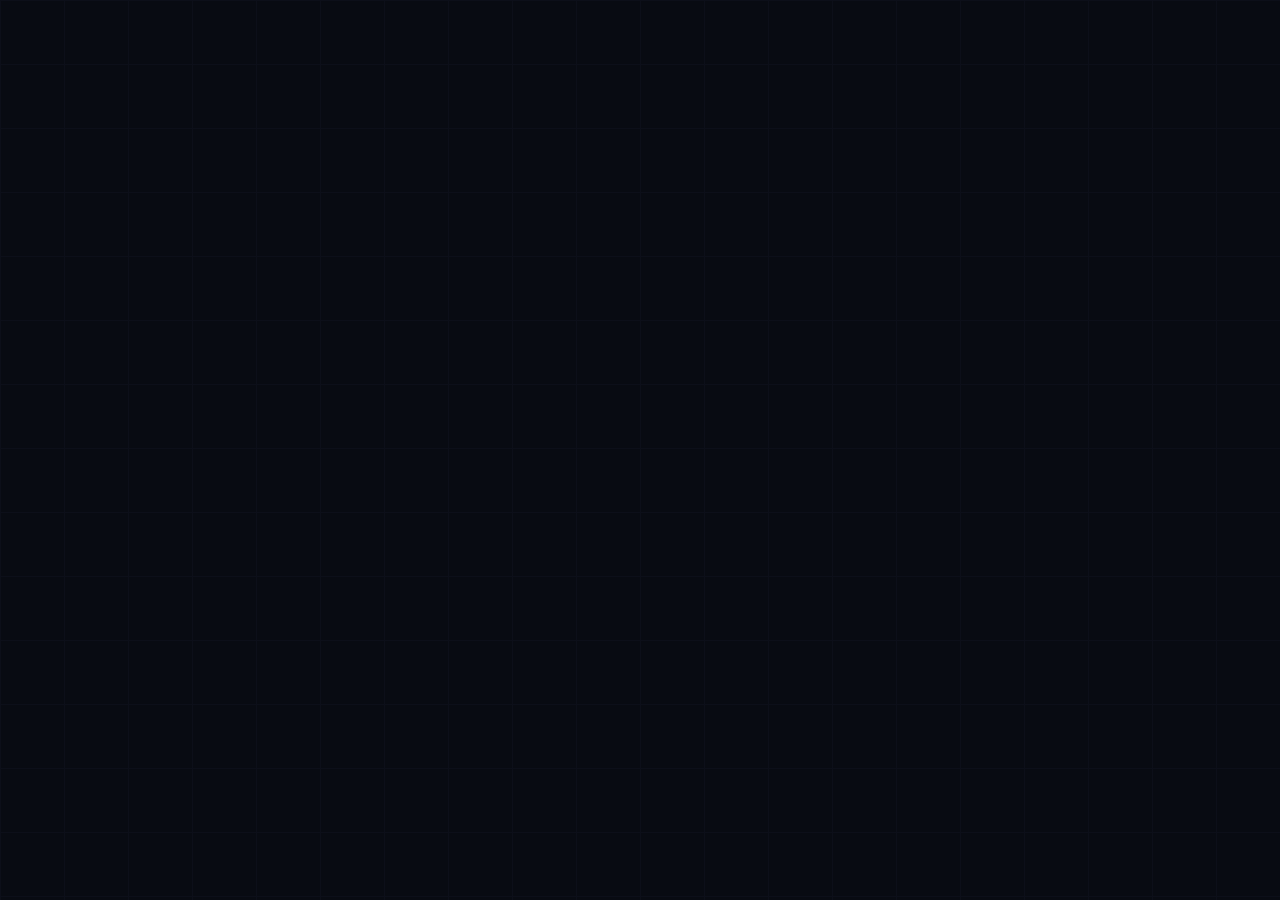
==== mobile/www/index.html @ f835f9bb "Fix mobile UI fitting and safe areas" ====
<!DOCTYPE html>
<html lang="en">

<head>
    <meta charset="UTF-8">
    <meta name="viewport" content="width=device-width, initial-scale=1.0, viewport-fit=cover">
    <title>Gojo Sentinel — AI-Powered Fraud Detection</title>
    <meta name="description"
        content="Gojo Sentinel real-time fraud detection for Nigerian transactions — NIP, POS, USSD, and Web channels.">
    
    <!-- PWA & Mobile Optimization -->
    <meta name="viewport" content="width=device-width, initial-scale=1.0, maximum-scale=1.0, user-scalable=no">
    <meta name="theme-color" content="#10b981">
    <meta name="apple-mobile-web-app-capable" content="yes">
    <meta name="apple-mobile-web-app-status-bar-style" content="black-translucent">
    <link rel="manifest" href="manifest.json">
    
    <link rel="icon" type="image/png" href="logo_final.png">
    <link rel="stylesheet" href="fonts.css">
    <link rel="stylesheet" href="styles.css?v=1.1">
    <script src="chart.js"></script>
    
    <script>
        if ('serviceWorker' in navigator) {
            window.addEventListener('load', () => {
                navigator.serviceWorker.register('./sw.js').catch(err => console.log('SW registration failed:', err));
            });
        }
    </script>
</head>

<body>
    <!-- Animated Background -->
    <div class="bg-grid"></div>

    <div class="app-layout hidden" id="appLayout">
        <!-- Sidebar Navigation -->
        <aside class="sidebar">
            <div class="sidebar-header">
                <div class="logo">
                    <img src="logo_final.png" alt="Gojo Sentinel" class="logo-img">
                </div>
            </div>

            <div class="sidebar-nav">
                <a href="#" class="nav-item active" id="nav-dashboard" data-page="dashboard">
                    <svg width="20" height="20" viewBox="0 0 24 24" fill="currentColor">
                        <path d="M3 13h8V3H3v10zm0 8h8v-6H3v6zm10 0h8V11h-8v10zm0-18v6h8V3h-8z" />
                    </svg>
                    Dashboard
                </a>
                <a href="#" class="nav-item" id="nav-transactions" data-page="transactions">
                    <svg width="20" height="20" viewBox="0 0 24 24" fill="currentColor">
                        <path
                            d="M14 2H6c-1.1 0-1.99.9-1.99 2L4 20c0 1.1.89 2 1.99 2H18c1.1 0 2-.9 2-2V8l-6-6zm2 16H8v-2h8v2zm0-4H8v-2h8v2zm-3-5V3.5L18.5 9H13z" />
                    </svg>
                    Transactions
                </a>
                <a href="#" class="nav-item" id="nav-rules" data-page="rules">
                    <svg width="20" height="20" viewBox="0 0 24 24" fill="currentColor">
                        <path
                            d="M12 1L3 5v6c0 5.55 3.84 10.74 9 12 5.16-1.26 9-6.45 9-12V5l-9-4zm-2 16l-4-4 1.41-1.41L10 14.17l6.59-6.59L18 9l-8 8z" />
                    </svg>
                    Rules
                </a>
                <a href="#" class="nav-item hidden" id="nav-users" data-page="users">
                    <svg width="20" height="20" viewBox="0 0 24 24" fill="currentColor">
                        <path
                            d="M12 12c2.21 0 4-1.79 4-4s-1.79-4-4-4-4 1.79-4 4 1.79 4 4 4zm0 2c-2.67 0-8 1.34-8 4v2h16v-2c0-2.66-5.33-4-8-4z" />
                    </svg>
                    Users
                </a>
            </div>

            <div class="sidebar-footer">
                <div
                    style="display: flex; align-items: center; justify-content: space-between; margin-bottom: 1rem; padding: 0 0.5rem;">
                    <div class="status-dot" id="apiStatus" title="API Status" style="margin-bottom: 0;">
                        <span class="dot"></span>
                        <span class="status-label">Connecting...</span>
                    </div>
                    <label class="theme-switch" title="Toggle API Control"
                        style="transform: scale(0.85); transform-origin: right;">
                        <input type="checkbox" id="apiToggleCheckbox" checked>
                        <span class="slider round"></span>
                    </label>
                </div>


                <div class="auth-section">
                    <div id="loginWrapper">
                        <button id="openLoginBtn" class="btn btn-primary w-full">Admin Login</button>
                    </div>
                    <div id="profileCard" class="user-card hidden">
                        <div class="user-info">
                            <span id="profileName" class="user-name">Admin</span>
                            <span id="profileRole" class="user-role">Role: admin</span>
                        </div>
                        <button type="button" class="btn btn-secondary btn-sm w-full" id="logoutBtn">Logout</button>
                    </div>
                </div>
            </div>
        </aside>

        <!-- Main Content Area -->
        <main class="content">
            <header class="page-header">
                <div class="header-text" style="display: flex; align-items: center; gap: 1rem;">
                    <button id="sidebarToggle" class="btn-icon" title="Toggle Sidebar"
                        style="background: none; border: none; color: var(--text-primary); cursor: pointer;">
                        <svg width="24" height="24" viewBox="0 0 24 24" fill="currentColor">
                            <path d="M4 6h16v2H4zm0 5h16v2H4zm0 5h16v2H4z" />
                        </svg>
                    </button>
                    <div>
                        <h1>Sentinel Dashboard</h1>
                        <p>AI-powered fraud detection and access control for Nigerian payments.</p>
                    </div>
                </div>
                <div class="header-right" style="display: flex; align-items: center; gap: 1.5rem;">

                    <div class="theme-toggle-wrap" style="display: flex; align-items: center;">
                        <label class="theme-switch" title="Toggle Light/Dark Mode">
                            <input type="checkbox" id="themeToggleCheckbox">
                            <span class="slider round">
                                <span class="theme-icon-inside">
                                    <svg class="sun-icon" width="12" height="12" viewBox="0 0 24 24" fill="none"
                                        stroke="currentColor" stroke-width="2.5" stroke-linecap="round"
                                        stroke-linejoin="round">
                                        <circle cx="12" cy="12" r="5" />
                                        <line x1="12" y1="1" x2="12" y2="3" />
                                        <line x1="12" y1="21" x2="12" y2="23" />
                                        <line x1="4.22" y1="4.22" x2="5.64" y2="5.64" />
                                        <line x1="18.36" y1="18.36" x2="19.78" y2="19.78" />
                                        <line x1="1" y1="12" x2="3" y2="12" />
                                        <line x1="21" y1="12" x2="23" y2="12" />
                                        <line x1="4.22" y1="19.78" x2="5.64" y2="18.36" />
                                        <line x1="18.36" y1="5.64" x2="19.78" y2="4.22" />
                                    </svg>
                                    <svg class="moon-icon" width="12" height="12" viewBox="0 0 24 24"
                                        fill="currentColor">
                                        <path d="M21 12.79A9 9 0 1 1 11.21 3 7 7 0 0 0 21 12.79z" />
                                    </svg>
                                </span>
                            </span>
                        </label>
                    </div>
                    <div class="header-stats">
                        <div class="stat-pill">
                            <span class="stat-number" id="sessionsScored">0</span>
                            <span class="stat-desc">Scored Today</span>
                        </div>
                        <div class="stat-pill warning">
                            <span class="stat-number" id="fraudCaught">0</span>
                            <span class="stat-desc">Fraud Caught</span>
                        </div>
                    </div>
                </div>
            </header>

            <!-- Dashboard Page -->
            <section id="page-dashboard" class="page-section">
                <div class="dashboard-grid">
                    <!-- ── Input Form ── -->
                    <div class="glass-panel input-section">
                        <h2 class="panel-title">
                            <svg width="20" height="20" viewBox="0 0 24 24" fill="currentColor">
                                <path
                                    d="M1.946 9.315c-.522-.174-.527-.455.01-.634l19.087-6.362c.529-.176.832.12.684.638l-5.454 19.086c-.15.529-.455.547-.679.045L12 14l6-8-8 6-8.054-2.685z" />
                            </svg>
                            Simulate Transaction
                        </h2>

                        <form id="transactionForm" autocomplete="off">
                            <div class="form-row">
                                <div class="form-group">
                                    <label for="transaction_id">Transaction ID</label>
                                    <input type="text" id="transaction_id" placeholder="TXN00000001" required>
                                </div>
                                <div class="form-group">
                                    <label for="timestamp">Timestamp</label>
                                    <input type="datetime-local" id="timestamp" required>
                                </div>
                            </div>

                            <div class="form-row">
                                <div class="form-group">
                                    <label for="user_id">User ID</label>
                                    <input type="text" id="user_id" value="U00001" required>
                                </div>
                                <div class="form-group">
                                    <label for="bvn_match">BVN Name Match</label>
                                    <select id="bvn_match" required>
                                        <option value="1">Verified Match</option>
                                        <option value="0">Unverified Mismatch</option>
                                    </select>
                                </div>
                            </div>

                            <div class="form-row">
                                <div class="form-group full-width">
                                    <label for="amount_ngn">Amount (₦ NGN)</label>
                                    <div class="input-with-prefix">
                                        <span class="prefix">₦</span>
                                        <input type="number" step="0.01" id="amount_ngn" value="25000.00" min="100"
                                            required>
                                    </div>
                                </div>
                            </div>

                            <div class="form-row">
                                <div class="form-group">
                                    <label for="sender_bank">Sender Bank</label>
                                    <select id="sender_bank" required>
                                        <option value="GTBank">GTBank</option>
                                        <option value="Zenith Bank">Zenith Bank</option>
                                        <option value="Access Bank">Access Bank</option>
                                        <option value="UBA">UBA</option>
                                        <option value="First Bank">First Bank</option>
                                        <option value="Opay">Opay</option>
                                        <option value="Moniepoint">Moniepoint</option>
                                        <option value="Kuda">Kuda</option>
                                        <option value="Fidelity Bank">Fidelity Bank</option>
                                        <option value="Sterling Bank">Sterling Bank</option>
                                    </select>
                                </div>
                                <div class="form-group">
                                    <label for="receiver_bank">Receiver Bank</label>
                                    <select id="receiver_bank" required>
                                        <option value="GTBank">GTBank</option>
                                        <option value="Zenith Bank">Zenith Bank</option>
                                        <option value="Access Bank">Access Bank</option>
                                        <option value="UBA">UBA</option>
                                        <option value="First Bank">First Bank</option>
                                        <option value="Opay" selected>Opay</option>
                                        <option value="Moniepoint">Moniepoint</option>
                                        <option value="Kuda">Kuda</option>
                                        <option value="Fidelity Bank">Fidelity Bank</option>
                                        <option value="Sterling Bank">Sterling Bank</option>
                                    </select>
                                </div>
                            </div>

                            <div class="form-row">
                                <div class="form-group full-width">
                                    <label>Payment Channel</label>
                                    <div class="channel-selector" id="channelSelector">
                                        <button type="button" class="channel-btn active" data-channel="NIP">
                                            <svg width="20" height="20" viewBox="0 0 24 24" fill="none"
                                                stroke="currentColor" stroke-width="2" stroke-linecap="round"
                                                stroke-linejoin="round">
                                                <rect x="2" y="5" width="20" height="14" rx="2" />
                                                <line x1="2" y1="10" x2="22" y2="10" />
                                            </svg>
                                            NIP
                                        </button>
                                        <button type="button" class="channel-btn" data-channel="POS">
                                            <svg width="20" height="20" viewBox="0 0 24 24" fill="none"
                                                stroke="currentColor" stroke-width="2" stroke-linecap="round"
                                                stroke-linejoin="round">
                                                <rect x="5" y="2" width="14" height="20" rx="2" />
                                                <line x1="12" y1="18" x2="12.01" y2="18" />
                                                <rect x="9" y="6" width="6" height="6" />
                                            </svg>
                                            POS
                                        </button>
                                        <button type="button" class="channel-btn" data-channel="USSD">
                                            <svg width="20" height="20" viewBox="0 0 24 24" fill="none"
                                                stroke="currentColor" stroke-width="2" stroke-linecap="round"
                                                stroke-linejoin="round">
                                                <path
                                                    d="M22 16.92v3a2 2 0 0 1-2.18 2 19.79 19.79 0 0 1-8.63-3.07 19.5 19.5 0 0 1-6-6 19.79 19.79 0 0 1-3.07-8.67A2 2 0 0 1 4.11 2h3a2 2 0 0 1 2 1.72 12.84 12.84 0 0 0 .7 2.81 2 2 0 0 1-.45 2.11L8.09 9.91a16 16 0 0 0 6 6l1.27-1.27a2 2 0 0 1 2.11-.45 12.84 12.84 0 0 0 2.81.7A2 2 0 0 1 22 16.92z" />
                                            </svg>
                                            USSD
                                        </button>
                                        <button type="button" class="channel-btn" data-channel="Web">
                                            <svg width="20" height="20" viewBox="0 0 24 24" fill="none"
                                                stroke="currentColor" stroke-width="2" stroke-linecap="round"
                                                stroke-linejoin="round">
                                                <circle cx="12" cy="12" r="10" />
                                                <line x1="2" y1="12" x2="22" y2="12" />
                                                <path
                                                    d="M12 2a15.3 15.3 0 0 1 4 10 15.3 15.3 0 0 1-4 10 15.3 15.3 0 0 1-4-10 15.3 15.3 0 0 1 4-10z" />
                                            </svg>
                                            Web
                                        </button>
                                    </div>
                                    <input type="hidden" id="channel" value="NIP">
                                </div>
                            </div>

                            <div class="form-row">
                                <div class="form-group">
                                    <label for="sender_nuban">Sender NUBAN</label>
                                    <input type="text" id="sender_nuban" maxlength="10" placeholder="10-digit NUBAN"
                                        required>
                                </div>
                                <div class="form-group">
                                    <label for="receiver_nuban">Receiver NUBAN</label>
                                    <input type="text" id="receiver_nuban" maxlength="10" placeholder="10-digit NUBAN"
                                        required>
                                </div>
                            </div>

                            <div class="simulation-controls">
                                <button type="button" id="fillLegitBtn" class="btn btn-secondary btn-sm">Normal
                                    Pattern</button>
                                <button type="button" id="fillFraudBtn"
                                    class="btn btn-ghost btn-sm text-danger">High-Risk Pattern</button>
                            </div>

                            <button type="submit" class="btn btn-primary w-full mt-3" id="scoreBtn">
                                <svg width="18" height="18" viewBox="0 0 24 24" fill="none" stroke="currentColor"
                                    stroke-width="2" stroke-linecap="round" stroke-linejoin="round">
                                    <path d="M12 22s8-4 8-10V5l-8-3-8 3v7c0 6 8 10 8 10z" />
                                </svg>
                                Score Transaction
                            </button>
                        </form>
                    </div>

                    <!-- ── Result Panel ── -->
                    <div class="glass-panel result-section">
                        <h2 class="panel-title">
                            <svg width="20" height="20" viewBox="0 0 24 24" fill="currentColor">
                                <path
                                    d="M13 21V11h8v10h-8zM3 13V3h8v10H3zm6-2V5H5v6h4zM3 21v-6h8v6H3zm2-2h4v-2H5v2zm10 0h4v-6h-4v6zM13 3h8v6h-8V3zm2 2v2h4V5h-4z" />
                            </svg>
                            Analysis Result
                        </h2>

                        <!-- Empty State -->
                        <div id="initialState" class="state-container">
                            <div class="empty-illustration">
                                <svg width="72" height="72" viewBox="0 0 24 24" fill="none" stroke="currentColor"
                                    stroke-width="1.2">
                                    <circle cx="11" cy="11" r="8" />
                                    <path d="m21 21-4.35-4.35" />
                                </svg>
                                <p>Submit a transaction to<br>view its fraud risk score.</p>
                            </div>
                        </div>

                        <!-- Loading State -->
                        <div id="loadingState" class="state-container hidden">
                            <div class="loading-anim">
                                <div class="spinner-ring"></div>
                            </div>
                            <p class="loading-text">Analyzing transaction...</p>
                        </div>

                        <!-- Result State -->
                        <div id="resultState" class="state-container hidden">
                            <!-- Premium Circular Risk Score -->
                            <div class="pro-gauge-wrap">
                                <svg class="pro-gauge-svg" viewBox="0 0 120 120">
                                    <circle class="pro-gauge-bg" cx="60" cy="60" r="54" />
                                    <circle id="proGaugePath" class="pro-gauge-fill" cx="60" cy="60" r="54" />
                                </svg>
                                <div class="pro-gauge-content">
                                    <span id="scoreValue" class="pro-gauge-score">0%</span>
                                    <span class="pro-gauge-label">RISK</span>
                                </div>
                            </div>

                            <div class="verdict-badge" id="verdictBadge">
                                <span id="verdictIcon" style="display: none;"></span>
                                <span id="verdictText">Safe Transaction</span>
                            </div>

                            <div class="details-grid">
                                <div class="detail-card">
                                    <span class="dc-label">Decision</span>
                                    <strong class="dc-value" id="decisionText">—</strong>
                                </div>
                                <div class="detail-card">
                                    <span class="dc-label">Risk Level</span>
                                    <strong class="dc-value" id="riskLevelText">—</strong>
                                </div>
                                <div class="detail-card">
                                    <span class="dc-label">Transaction ID</span>
                                    <strong class="dc-value" id="resTxnId">—</strong>
                                </div>
                                <div class="detail-card">
                                    <span class="dc-label">Fraud Probability</span>
                                    <strong class="dc-value" id="probText">—</strong>
                                </div>
                            </div>

                            <div class="risk-factors" id="riskFactors">
                                <h3>Risk Indicators</h3>
                                <ul id="riskList"></ul>
                            </div>
                        </div>
                    </div>
                </div>

                <!-- Recent History -->
                <div class="glass-panel">
                    <div class="history-header">
                        <h2 class="panel-title" style="margin-bottom:0">
                            <svg width="18" height="18" viewBox="0 0 24 24" fill="currentColor">
                                <path
                                    d="M12 2C6.486 2 2 6.486 2 12s4.486 10 10 10 10-4.486 10-10S17.514 2 12 2zm0 18c-4.411 0-8-3.589-8-8s3.589-8 8-8 8 3.589 8 8-3.589 8-8 8zm.5-13H11v6l4.75 2.85.75-1.23-4-2.37V7z" />
                            </svg>
                            30-Day Activity Trend
                        </h2>
                        <div style="display:flex; gap:10px;">
                            <button class="btn btn-secondary btn-sm" id="toggleChartBtn">30-Day Activity Trend</button>
                            <button class="btn-clear" id="clearHistory">Clear Data</button>
                        </div>
                    </div>

                    <!-- 30-Day Prediction Chart Section (Hidden by default) -->
                    <div id="predictionSection" class="hidden"
                        style="margin-bottom: 1.5rem; padding: 1.5rem; background: var(--bg-input); border-radius: var(--radius); border: 1px solid var(--border-soft);">
                        <h3 style="font-size: 0.9rem; margin-bottom: 1rem; color: var(--accent);">Legitimate vs.
                            Fraudulent Activity</h3>
                        <div class="chart-container" style="position: relative; height:250px;">
                            <canvas id="riskChart"></canvas>
                        </div>
                    </div>
                    <div class="history-table-wrap">
                        <table class="history-table">
                            <thead>
                                <tr>
                                    <th>Transaction ID</th>
                                    <th>Amount (₦)</th>
                                    <th>Channel</th>
                                    <th>Receiver Bank</th>
                                    <th>Risk Score</th>
                                    <th>Decision</th>
                                    <th>Time</th>
                                </tr>
                            </thead>
                            <tbody id="historyBody">
                                <tr class="empty-row">
                                    <td colspan="7">No transactions scored yet.</td>
                                </tr>
                            </tbody>
                        </table>
                    </div>
                </div>
            </section>

            <!-- Transactions Page -->
            <section id="page-transactions" class="page-section hidden">
                <div class="glass-panel">
                    <div class="history-header">
                        <h2 class="panel-title">Transaction History</h2>
                        <button class="btn btn-secondary btn-sm" id="reloadTransactions">Refresh Data</button>
                    </div>
                    <div class="panel-note" id="transactionNote">Login to load backend transaction history.</div>
                    <div class="history-table-wrap">
                        <table class="history-table">
                            <thead>
                                <tr>
                                    <th>ID</th>
                                    <th>Txn ID</th>
                                    <th>Amount</th>
                                    <th>Channel</th>
                                    <th>Risk</th>
                                    <th>Decision</th>
                                    <th>Scored At</th>
                                </tr>
                            </thead>
                            <tbody id="transactionHistoryBody">
                                <tr class="empty-row">
                                    <td colspan="7">Login to view the stored transaction history.</td>
                                </tr>
                            </tbody>
                        </table>
                    </div>
                </div>
            </section>

            <!-- Rules Page -->
            <section id="page-rules" class="page-section hidden">
                <div class="glass-panel">
                    <div class="history-header">
                        <h2 class="panel-title">Fraud Rules Engine</h2>
                        <button class="btn btn-secondary btn-sm" id="reloadRules">Refresh Rules</button>
                    </div>
                    <div class="panel-note" id="ruleNote">Login as admin to manage rules.</div>
                    <div class="rules-grid">
                        <div class="rules-list-card">
                            <h3>Active Policies</h3>
                            <div class="history-table-wrap">
                                <table class="history-table">
                                    <thead>
                                        <tr>
                                            <th>Name</th>
                                            <th>Type</th>
                                            <th>Value</th>
                                            <th>Action</th>
                                            <th>Status</th>
                                            <th>Actions</th>
                                        </tr>
                                    </thead>
                                    <tbody id="ruleList">
                                        <tr class="empty-row">
                                            <td colspan="6">No rules available. Login as admin to see rules.</td>
                                        </tr>
                                    </tbody>
                                </table>
                            </div>
                        </div>
                        <div class="rules-form-card">
                            <h3>Deploy New Rule</h3>
                            <form id="createRuleForm" class="glass-form">
                                <div class="form-group">
                                    <label>Rule Name</label>
                                    <input type="text" id="ruleName" placeholder="High Amount Alert" required>
                                </div>
                                <div class="form-group">
                                    <label>Condition Type</label>
                                    <select id="ruleType" required>
                                        <option value="amount_threshold">Amount Threshold</option>
                                        <option value="time_window">Time Window</option>
                                        <option value="bvn_mismatch">BVN Mismatch</option>
                                        <option value="channel_risk">Channel Risk</option>
                                    </select>
                                </div>
                                <div class="form-group">
                                    <label>Condition Value</label>
                                    <input type="text" id="ruleValue" placeholder="e.g. 500000 or 00:00-04:00" required>
                                </div>
                                <div class="form-group">
                                    <label>Enforcement Action</label>
                                    <select id="ruleAction" required>
                                        <option value="REVIEW">Flag for Review</option>
                                        <option value="DECLINE">Decline Transaction</option>
                                        <option value="BLOCK">Block Account</option>
                                    </select>
                                </div>
                                <div class="form-group">
                                    <label>Description (Optional)</label>
                                    <textarea id="ruleDescription"
                                        placeholder="Explain the rationale behind this rule"></textarea>
                                </div>
                                <div class="switch-row">
                                    <input type="checkbox" id="ruleEnabled" checked>
                                    <span>Rule is Enabled</span>
                                </div>
                                <button type="submit" class="btn btn-primary w-full mt-3">Deploy Rule</button>
                                <div class="form-message" id="ruleMessage"></div>
                            </form>
                        </div>
                    </div>
                </div>
            </section>

            <!-- Users Management Page -->
            <section id="page-users" class="page-section hidden">
                <div class="glass-panel">
                    <div class="history-header">
                        <h2 class="panel-title">User Management</h2>
                        <button class="btn btn-secondary btn-sm" id="reloadUsers">Refresh Users</button>
                    </div>
                    <div class="panel-note">Control system access for administrators, sub-admins, and staff.</div>

                    <div class="rules-grid">
                        <div class="rules-list-card">
                            <h3>System Users</h3>
                            <div class="history-table-wrap">
                                <table class="history-table">
                                    <thead>
                                        <tr>
                                            <th>Username</th>
                                            <th>Full Name</th>
                                            <th>Role</th>
                                            <th>Status</th>
                                            <th>Last Login</th>
                                            <th>Actions</th>
                                        </tr>
                                    </thead>
                                    <tbody id="userList">
                                        <tr class="empty-row">
                                            <td colspan="6">Loading users...</td>
                                        </tr>
                                    </tbody>
                                </table>
                            </div>
                        </div>

                        <div class="rules-form-card">
                            <h3>Add New User</h3>
                            <form id="createUserForm" class="glass-form">
                                <div class="form-group">
                                    <label>Username</label>
                                    <input type="text" id="userUsername" placeholder="e.g. jdoe" required>
                                </div>
                                <div class="form-group">
                                    <label>Password</label>
                                    <input type="password" id="userPassword" placeholder="••••••••" required>
                                </div>
                                <div class="form-group">
                                    <label>Full Name</label>
                                    <input type="text" id="userFullName" placeholder="e.g. John Doe">
                                </div>
                                <div class="form-group">
                                    <label>Email</label>
                                    <input type="email" id="userEmail" placeholder="e.g. john@gojo.ng">
                                </div>
                                <div class="form-group">
                                    <label>Access Role</label>
                                    <select id="userRole" required>
                                        <option value="staff">Staff (Observer)</option>
                                        <option value="sub_admin">Sub-Admin (Manager)</option>
                                        <option value="admin">Admin (Full Control)</option>
                                    </select>
                                </div>
                                <button type="submit" class="btn btn-primary w-full mt-3">Create User Account</button>
                                <div class="form-message" id="userMessage"></div>
                            </form>
                        </div>
                    </div>
                </div>
            </section>
        </main>
    </div>

    <!-- Admin Login Modal -->
    <div id="loginModal" class="modal hidden">
        <div class="modal-backdrop" style="backdrop-filter: blur(8px);"></div>
        <div class="modal-content glass-panel" id="loginModalContent">
            <div class="text-center" style="text-align: center; margin-bottom: 1.5rem;">
                <img src="logo_final.png" alt="Gojo Sentinel" class="login-logo">
            </div>
            <h2 class="panel-title" style="justify-content:center;">System Locked</h2>
            <p style="text-align:center; margin-bottom:1.5rem; color:var(--text-sec); font-size: 0.9rem;">Please
                authenticate to access the intelligence platform.</p>
            <form id="loginForm">
                <div class="form-group">
                    <label>Username</label>
                    <input type="text" id="loginUsername" placeholder="admin" required>
                </div>
                <div class="form-group">
                    <label>Password</label>
                    <input type="password" id="loginPassword" placeholder="••••••••" required>
                </div>
                <button type="submit" class="btn btn-primary w-full mt-3">Authorize Access</button>
                <div class="form-message text-center mt-2" id="loginMessage"></div>
            </form>
        </div>
    </div>

    <script src="app.js"></script>
</body>

</html>
---- mobile/www/styles.css ----
/* ── Google Fonts ── */
@import url('https://fonts.googleapis.com/css2?family=Inter:wght@300;400;500;600;700;800&display=swap');

/* ══════════════════════════════════════════════
   DESIGN TOKENS
══════════════════════════════════════════════ */
:root {
    --bg:          #080b12;
    --bg-surface:  #111622;
    --bg-elevated: #1a2133;
    --bg-input:    #151b2a;

    --border:      #2a354d;
    --border-soft: #1f273b;

    --text-primary:   #e2e8f0;
    --text-secondary: #94a3b8;
    --text-muted:     #64748b;

    --accent:       #06b6d4;      /* Deep Neon Cyan */
    --accent-glow:  rgba(6, 182, 212, 0.4);
    --accent-soft:  rgba(6, 182, 212, 0.1);
    --accent-hover: #22d3ee;

    --purple:       #8b5cf6;
    --purple-glow:  rgba(139, 92, 246, 0.3);

    --green:        #10b981;
    --green-soft:   rgba(16, 185, 129, 0.15);
    --yellow:       #f59e0b;
    --yellow-soft:  rgba(245, 158, 11, 0.15);
    --red:          #ef4444;
    --red-soft:     rgba(239, 68, 68, 0.15);

    --radius-sm:  8px;
    --radius:     12px;
    --radius-lg:  16px;
    --radius-xl:  24px;

    --shadow-sm: 0 4px 6px -1px rgba(0,0,0,0.5);
    --shadow:    0 10px 15px -3px rgba(0,0,0,0.7);
    --shadow-glow: 0 0 20px var(--accent-glow);

    --font: 'Inter', system-ui, sans-serif;
    --ease: cubic-bezier(0.4, 0, 0.2, 1);
    --dur: 200ms;
}

[data-theme="light"] {
    --bg:          #f1f5f9;
    --bg-surface:  #ffffff;
    --bg-elevated: #f8fafc;
    --bg-input:    #f1f5f9;
    --border:      #cbd5e1;
    --border-soft: #e2e8f0;
    --text-primary:   #0f172a;
    --text-secondary: #475569;
    --text-muted:     #94a3b8;
    --accent:       #0284c7;
    --accent-glow:  rgba(2, 132, 199, 0.2);
    --accent-soft:  rgba(2, 132, 199, 0.08);
    --shadow-sm: 0 1px 3px rgba(0,0,0,0.08);
    --shadow:    0 4px 12px rgba(0,0,0,0.05);
    --shadow-glow: 0 4px 20px var(--accent-glow);
}

/* ══════════════════════════════════════════════
   RESET & BASE
══════════════════════════════════════════════ */
*, *::before, *::after { margin: 0; padding: 0; box-sizing: border-box; }

html { scroll-behavior: smooth; }

body {
    font-family: var(--font);
    font-size: 14px;
    line-height: 1.6;
    background: var(--bg);
    color: var(--text-primary);
    min-height: 100vh;
    -webkit-font-smoothing: antialiased;
    overflow-x: hidden;
}

/* ══════════════════════════════════════════════
   BACKGROUND DECORATION
══════════════════════════════════════════════ */
.bg-grid {
    position: fixed; inset: 0; z-index: -2; pointer-events: none;
    background-image:
        linear-gradient(var(--border-soft) 1px, transparent 1px),
        linear-gradient(90deg, var(--border-soft) 1px, transparent 1px);
    background-size: 64px 64px;
    opacity: 0.2;
}

/* ══════════════════════════════════════════════
   APP LAYOUT (SIDEBAR + CONTENT)
══════════════════════════════════════════════ */
.app-layout {
    display: flex;
    min-height: 100vh;
    width: 100%;
}

.sidebar {
    width: 280px;
    background: var(--bg-surface);
    border-right: 1px solid var(--border);
    display: flex;
    flex-direction: column;
    position: sticky;
    top: 0;
    height: 100vh;
    z-index: 100;
    transition: margin-left var(--dur) var(--ease), transform var(--dur) var(--ease);
}
.sidebar.collapsed {
    margin-left: -280px;
    transform: translateX(-100%);
}

.sidebar-header {
    padding: 3rem 1rem;
    border-bottom: 1px solid var(--border-soft);
    display: flex;
    justify-content: center;
    align-items: center;
}

.logo {
    display: flex;
    justify-content: center;
    align-items: center;
    cursor: pointer;
    user-select: none;
    width: 100%;
}
.logo-img {
    height: 140px;
    width: 140px;
    object-fit: cover;
    border-radius: 50%;
    border: 1px solid var(--accent-glow);
    box-shadow: 0 0 30px var(--accent-glow);
    transition: transform 0.3s var(--ease);
}
.logo-img:hover {
    transform: scale(1.05);
    box-shadow: 0 0 40px var(--accent-glow);
}

.sidebar-nav {
    flex: 1;
    padding: 1.5rem 1rem;
    display: flex; flex-direction: column; gap: 0.5rem;
}

.nav-item {
    display: flex; align-items: center; gap: 0.75rem;
    padding: 0.75rem 1rem;
    text-decoration: none;
    color: var(--text-secondary);
    font-size: 0.9rem; font-weight: 500;
    border-radius: var(--radius-sm);
    transition: all var(--dur) var(--ease);
}
.nav-item svg { opacity: 0.7; }
.nav-item:hover {
    color: var(--text-primary);
    background: var(--bg-elevated);
}
.nav-item.active {
    color: #fff;
    background: var(--accent);
    box-shadow: var(--shadow-glow);
}
.nav-item.active svg { opacity: 1; }

.sidebar-footer {
    padding: 1.5rem;
    border-top: 1px solid var(--border-soft);
    display: flex; flex-direction: column; gap: 1rem;
}

.user-card {
    background: var(--bg-elevated);
    padding: 1rem;
    border-radius: var(--radius);
    border: 1px solid var(--border-soft);
    display: flex;
    flex-direction: column;
    gap: 0.75rem;
    box-shadow: var(--shadow-sm);
}

.user-info {
    display: flex;
    flex-direction: column;
    gap: 0.15rem;
    text-align: center;
}

.user-name {
    color: var(--text-primary);
    font-weight: 700;
    font-size: 0.95rem;
}

.user-role {
    color: var(--accent);
    font-size: 0.7rem;
    text-transform: uppercase;
    font-weight: 600;
    letter-spacing: 0.5px;
}

/* Status Dot */
.status-dot {
    display: flex; align-items: center; gap: 0.5rem;
    font-size: 0.75rem; color: var(--text-muted);
}
.dot { width: 8px; height: 8px; border-radius: 50%; background: var(--text-muted); flex-shrink: 0; }
.status-dot.online .dot { background: var(--green); box-shadow: 0 0 8px var(--green); }
.status-dot.online .status-label { color: var(--green); font-weight: 500; }

/* Main Content */
.content {
    flex: 1;
    padding: 2.5rem 3rem;
    max-width: 1200px;
}

/* Page header */
.page-header {
    display: flex; justify-content: space-between; align-items: flex-end;
    margin-bottom: 2.5rem; gap: 1.5rem; flex-wrap: wrap;
}
.header-text h1 {
    font-size: 1.75rem; font-weight: 700; color: var(--text-primary);
    letter-spacing: -0.5px; margin-bottom: 0.5rem;
}
.header-text p { font-size: 0.95rem; color: var(--text-secondary); max-width: 600px; }

/* Stat pills */
.header-stats { display: flex; gap: 1rem; }
.stat-pill {
    background: rgba(17, 22, 34, 0.6);
    backdrop-filter: blur(10px);
    border: 1px solid var(--border);
    padding: 1rem 1.25rem;
    border-radius: var(--radius-lg);
    display: flex; flex-direction: column;
    min-width: 130px;
    box-shadow: var(--shadow-sm);
}
.stat-pill.warning { border-color: rgba(245, 158, 11, 0.4); box-shadow: 0 0 15px rgba(245, 158, 11, 0.1); }
.stat-number { font-size: 1.5rem; font-weight: 700; color: var(--text-primary); line-height: 1.1; }
.stat-pill.warning .stat-number { color: var(--yellow); }
.stat-desc { font-size: 0.7rem; color: var(--text-muted); text-transform: uppercase; letter-spacing: 0.5px; margin-top: 0.25rem; }

/* Dashboard grid */
.dashboard-grid {
    display: grid; grid-template-columns: 1.4fr 1fr; gap: 1.5rem; margin-bottom: 1.5rem;
}

/* ══════════════════════════════════════════════
   GLASS PANELS (Premium Look)
══════════════════════════════════════════════ */
.glass-panel {
    background: rgba(17, 22, 34, 0.7);
    backdrop-filter: blur(16px);
    -webkit-backdrop-filter: blur(16px);
    border: 1px solid var(--border);
    border-radius: var(--radius-xl);
    padding: 1.75rem;
    box-shadow: var(--shadow);
    position: relative;
    overflow: hidden;
}
.glass-panel::before {
    content: ''; position: absolute; top: 0; left: 0; width: 100%; height: 1px;
    background: linear-gradient(90deg, transparent, var(--accent-glow), transparent);
    opacity: 0.5;
}

.panel-title {
    font-size: 1.05rem; font-weight: 600; color: var(--text-primary);
    margin-bottom: 1.5rem; display: flex; align-items: center; gap: 0.5rem;
}
.panel-title svg { color: var(--accent); }
.panel-note { font-size: 0.85rem; color: var(--text-secondary); margin-bottom: 1rem; }

/* ══════════════════════════════════════════════
   MODAL
══════════════════════════════════════════════ */
.modal {
    position: fixed; inset: 0; z-index: 1000;
    display: flex; align-items: center; justify-content: center;
    padding: 1rem;
}
.modal-backdrop {
    position: absolute; inset: 0;
    background: rgba(0, 0, 0, 0.6); backdrop-filter: blur(4px);
}
.modal-content {
    position: relative; z-index: 1001;
    width: 100%; max-width: 400px;
    transform: translateY(0) scale(1);
    transition: all 0.3s cubic-bezier(0.34, 1.56, 0.64, 1);
}
.modal.hidden .modal-content { transform: translateY(20px) scale(0.95); opacity: 0; }
.modal-close {
    position: absolute; top: 1rem; right: 1rem;
    background: none; border: none; color: var(--text-muted);
    font-size: 1.5rem; cursor: pointer; line-height: 1;
}
.modal-close:hover { color: var(--text-primary); }

/* ══════════════════════════════════════════════
   FORMS & INPUTS
══════════════════════════════════════════════ */
.form-row { display: grid; grid-template-columns: 1fr 1fr; gap: 1rem; margin-bottom: 1.25rem; }
.form-group { display: flex; flex-direction: column; gap: 0.4rem; margin-bottom: 1rem; }
.form-group.full-width { grid-column: span 2; }

label { font-size: 0.75rem; font-weight: 500; color: var(--text-secondary); text-transform: uppercase; letter-spacing: 0.3px; }

input, select, textarea {
    width: 100%;
    background: var(--bg-input);
    border: 1px solid var(--border);
    border-radius: var(--radius-sm);
    padding: 0.625rem 0.875rem;
    color: var(--text-primary);
    font-family: var(--font);
    font-size: 0.9rem;
    transition: all var(--dur) var(--ease);
    -webkit-appearance: none;
}
input:focus, select:focus, textarea:focus {
    outline: none; border-color: var(--accent); box-shadow: 0 0 0 3px var(--accent-soft);
}
select option { background: var(--bg-elevated); }
textarea { resize: vertical; min-height: 80px; }

/* Prefix */
.input-with-prefix { position: relative; }
.input-with-prefix .prefix {
    position: absolute; left: 0.875rem; top: 50%; transform: translateY(-50%);
    color: var(--text-muted); font-size: 0.9rem; font-weight: 500; pointer-events: none;
}
.input-with-prefix input { padding-left: 2rem; font-weight: 600; }

/* Channel Selector (Neo-Brutal / Modern Glass) */
.channel-selector { display: grid; grid-template-columns: repeat(4,1fr); gap: 0.5rem; }
.channel-btn {
    background: var(--bg-elevated); border: 1px solid var(--border);
    border-radius: var(--radius-sm); padding: 0.625rem 0.25rem;
    color: var(--text-secondary); cursor: pointer;
    display: flex; flex-direction: column; align-items: center; gap: 0.25rem;
    font-family: var(--font); font-size: 0.75rem; font-weight: 600;
    transition: all var(--dur) var(--ease);
}
.channel-btn:hover { border-color: var(--text-muted); color: var(--text-primary); }
.channel-btn.active {
    background: var(--accent-soft); border-color: var(--accent); color: var(--accent);
    box-shadow: inset 0 0 10px rgba(6, 182, 212, 0.1);
}
.channel-btn svg {
    margin-bottom: 0.25rem;
    opacity: 0.7;
    transition: opacity var(--dur) var(--ease);
}
.channel-btn.active svg {
    opacity: 1;
}
.ch-icon { font-size: 1.1rem; line-height: 1; }

.switch-row { display: flex; align-items: center; gap: 0.5rem; cursor: pointer; font-size: 0.85rem; color: var(--text-primary); margin-top: 0.5rem; }
.switch-row input[type="checkbox"] { width: 16px; height: 16px; accent-color: var(--accent); cursor: pointer; }

/* ══════════════════════════════════════════════
   BUTTONS (Redesigned)
══════════════════════════════════════════════ */
.simulation-controls {
    display: grid;
    grid-template-columns: 1fr 1fr;
    gap: 0.75rem;
    margin-top: 1.5rem;
    padding-top: 1rem;
    border-top: 1px solid var(--border-soft);
}
.simulation-controls .btn {
    font-size: 0.75rem;
    padding: 0.5rem;
    justify-content: center;
}
.button-group { display: flex; gap: 0.75rem; margin-top: 1.5rem; flex-wrap: wrap; }
.mt-3 { margin-top: 1.5rem; }
.mt-2 { margin-top: 1rem; }
.w-full { width: 100%; justify-content: center; }

.btn {
    display: inline-flex; align-items: center; gap: 0.5rem;
    padding: 0.625rem 1.25rem;
    border-radius: var(--radius);
    font-family: var(--font); font-size: 0.85rem; font-weight: 700;
    text-transform: uppercase; letter-spacing: 0.5px;
    cursor: pointer; border: 1px solid transparent;
    transition: all var(--dur) var(--ease);
    line-height: 1.4; white-space: nowrap;
}
.btn:active { transform: translateY(1px); }
.btn:disabled { opacity: 0.5; cursor: not-allowed; }

.btn-primary {
    background: linear-gradient(135deg, var(--accent), #0284c7);
    color: #fff;
    box-shadow: 0 4px 15px rgba(6, 182, 212, 0.3);
    border: none;
}
.btn-primary:hover:not(:disabled) {
    box-shadow: 0 6px 20px rgba(6, 182, 212, 0.5);
    filter: brightness(1.1);
}

.btn-secondary {
    background: var(--bg-elevated); color: var(--text-primary); border-color: var(--border);
}
.btn-secondary:hover { background: var(--bg-input); border-color: var(--text-muted); }

.btn-danger {
    background: linear-gradient(135deg, #ef4444, #b91c1c);
    color: white;
    border: none;
    box-shadow: 0 4px 15px rgba(239, 68, 68, 0.2);
}
.btn-danger:hover { filter: brightness(1.1); box-shadow: 0 6px 20px rgba(239, 68, 68, 0.4); }

.btn-ghost {
    background: transparent; color: var(--text-secondary); border-color: var(--border);
}
.btn-ghost:hover { background: var(--bg-elevated); color: var(--text-primary); }

.btn-sm { padding: 0.4rem 0.8rem; font-size: 0.75rem; }

.btn-clear {
    background: none; border: none; color: var(--text-muted); font-size: 0.75rem; font-weight: 500;
    cursor: pointer; padding: 0.25rem 0.5rem; border-radius: 4px; transition: color 0.2s;
}
.btn-clear:hover { color: var(--red); background: var(--red-soft); }

/* ══════════════════════════════════════════════
   RESULT PANEL & STATES
══════════════════════════════════════════════ */
.state-container {
    display: flex; flex-direction: column; align-items: center; justify-content: center;
    min-height: 320px; text-align: center; gap: 1.5rem;
}

.empty-illustration svg { color: var(--border); }
.empty-illustration p { color: var(--text-muted); font-size: 0.9rem; margin-top: 1rem; line-height: 1.5; }

/* Spinner */
.spinner-ring {
    width: 48px; height: 48px; border: 3px solid var(--border); border-top-color: var(--accent);
    border-radius: 50%; animation: spin 0.8s cubic-bezier(0.4, 0, 0.2, 1) infinite;
}
@keyframes spin { to { transform: rotate(360deg); } }
.loading-text { font-size: 0.9rem; font-weight: 500; color: var(--accent); animation: pulse 1.5s infinite; }

/* Pro Gauge (Circular Progress) */
.pro-gauge-wrap {
    position: relative; width: 140px; height: 140px; margin: 0 auto 1.5rem auto;
}
.pro-gauge-svg { width: 100%; height: 100%; transform: rotate(-90deg); filter: drop-shadow(0 0 10px rgba(6, 182, 212, 0.4)); }
.pro-gauge-bg { fill: none; stroke: var(--bg-elevated); stroke-width: 8; }
.pro-gauge-fill { 
    fill: none; stroke: var(--accent); stroke-width: 8; stroke-linecap: round; 
    stroke-dasharray: 339.292; stroke-dashoffset: 339.292; /* 2 * pi * r (54) */
    transition: stroke-dashoffset 1.5s cubic-bezier(0.34, 1.56, 0.64, 1), stroke 0.4s;
}
.pro-gauge-content {
    position: absolute; inset: 0; display: flex; flex-direction: column; align-items: center; justify-content: center;
}
.pro-gauge-score { font-size: 2.2rem; font-weight: 800; color: var(--text-primary); line-height: 1; }
.pro-gauge-label { font-size: 0.75rem; color: var(--accent); text-transform: uppercase; letter-spacing: 1.5px; font-weight: 700; margin-top: 4px; }

/* Sliding Pill Theme Switch */
.theme-switch {
  position: relative; display: inline-block; width: 50px; height: 26px;
}
.theme-switch input { opacity: 0; width: 0; height: 0; }
.slider {
  position: absolute; cursor: pointer; inset: 0; background-color: var(--border-soft);
  transition: .4s cubic-bezier(0.4, 0, 0.2, 1); border-radius: 34px;
}
.slider:before {
  position: absolute; content: ""; height: 20px; width: 20px; left: 3px; bottom: 3px;
  background-color: white; transition: .4s cubic-bezier(0.4, 0, 0.2, 1); border-radius: 50%;
  box-shadow: 0 2px 4px rgba(0,0,0,0.2);
}
input:checked + .slider { background-color: var(--accent); }
input:focus + .slider { box-shadow: 0 0 1px var(--accent); }
input:checked + .slider:before { transform: translateX(24px); }

/* Verdict Badge */
.verdict-badge {
    display: inline-flex; align-items: center; gap: 0.5rem;
    padding: 0.5rem 1.25rem; border-radius: 100px;
    font-size: 0.9rem; font-weight: 700;
    background: var(--green-soft); color: var(--green); border: 1px solid rgba(16, 185, 129, 0.3);
    box-shadow: 0 0 15px rgba(16, 185, 129, 0.2);
    margin-bottom: 1.5rem;
}
.verdict-badge.warning { background: var(--yellow-soft); color: var(--yellow); border-color: rgba(245, 158, 11, 0.3); box-shadow: 0 0 15px rgba(245, 158, 11, 0.2); }
.verdict-badge.fraud   { background: var(--red-soft); color: var(--red); border-color: rgba(239, 68, 68, 0.3); box-shadow: 0 0 15px rgba(239, 68, 68, 0.2); }
.verdict-badge.critical{ background: rgba(239, 68, 68, 0.2); color: #ff5555; border-color: var(--red); box-shadow: 0 0 20px rgba(239, 68, 68, 0.4); }

/* Details Grid */
.details-grid { display: grid; grid-template-columns: 1fr 1fr; gap: 0.75rem; width: 100%; }
.detail-card {
    background: rgba(0,0,0,0.2); border: 1px solid var(--border-soft);
    border-radius: var(--radius-sm); padding: 0.875rem;
    display: flex; flex-direction: column; gap: 0.25rem; text-align: left;
}
.dc-label { font-size: 0.7rem; color: var(--text-muted); text-transform: uppercase; letter-spacing: 0.5px; font-weight: 600; }
.dc-value { font-size: 0.95rem; font-weight: 600; color: var(--text-primary); }

/* Risk Factors */
.risk-factors { margin-top: 1.5rem; text-align: left; width: 100%; background: rgba(0,0,0,0.15); padding: 1rem; border-radius: var(--radius); border: 1px solid var(--border-soft); }
.risk-factors h3 { font-size: 0.85rem; font-weight: 700; color: var(--text-primary); margin-bottom: 0.75rem; text-transform: uppercase; letter-spacing: 0.5px; }
.risk-factors ul { list-style: none; display: flex; flex-direction: column; gap: 0.5rem; }
.risk-factors li {
    padding: 0.6rem 0.85rem; border-radius: var(--radius-sm); font-size: 0.85rem; font-weight: 500;
    display: flex; align-items: flex-start; gap: 0.6rem; line-height: 1.4; border-left: 3px solid transparent;
}
.risk-factors li::before { content: '•'; font-size: 1.2rem; line-height: 1; }
.risk-factors li.ok  { background: var(--green-soft); color: #4ade80; border-left-color: var(--green); }
.risk-factors li.bad { background: var(--red-soft); color: #f87171; border-left-color: var(--red); }

/* ══════════════════════════════════════════════
   TABLES
══════════════════════════════════════════════ */
.history-header { display: flex; align-items: center; justify-content: space-between; margin-bottom: 1rem; }
.history-table-wrap { overflow-x: auto; border-radius: var(--radius-sm); border: 1px solid var(--border-soft); }
.history-table { width: 100%; border-collapse: collapse; background: var(--bg-surface); }
.history-table th {
    padding: 0.75rem 1rem; font-size: 0.75rem; font-weight: 600; text-transform: uppercase; letter-spacing: 0.5px;
    color: var(--text-secondary); border-bottom: 1px solid var(--border); text-align: left; background: var(--bg-elevated);
}
.history-table td {
    padding: 0.75rem 1rem; font-size: 0.85rem; font-weight: 500; color: var(--text-primary);
    border-bottom: 1px solid var(--border-soft); vertical-align: middle;
}
.history-table tbody tr:hover td { background: rgba(255,255,255,0.02); }
.empty-row td { text-align: center; color: var(--text-muted); padding: 3rem 1rem; font-style: italic; }

.risk-badge, .decision-badge {
    display: inline-block; padding: 0.25rem 0.6rem; border-radius: 6px;
    font-size: 0.7rem; font-weight: 700; text-transform: uppercase; letter-spacing: 0.5px;
}
.risk-badge.low, .decision-badge.approve { background: var(--green-soft); color: var(--green); }
.risk-badge.medium, .decision-badge.review { background: var(--yellow-soft); color: var(--yellow); }
.risk-badge.high, .decision-badge.decline { background: var(--red-soft); color: var(--red); }
.risk-badge.critical, .decision-badge.block { background: rgba(239, 68, 68, 0.2); color: #ff5555; border: 1px solid var(--red); }

/* ══════════════════════════════════════════════
   RULES GRID
══════════════════════════════════════════════ */
.rules-grid { display: grid; grid-template-columns: 1.5fr 1fr; gap: 1.5rem; margin-top: 1rem; }
.rules-list-card h3, .rules-form-card h3 { font-size: 0.9rem; font-weight: 700; color: var(--text-primary); margin-bottom: 1rem; text-transform: uppercase; }

/* ══════════════════════════════════════════════
   UTILITIES
══════════════════════════════════════════════ */
.hidden { display: none !important; }
.text-center { text-align: center; }

/* ══════════════════════════════════════════════
   RESPONSIVE
══════════════════════════════════════════════ */
@media (max-width: 1024px) {
    .app-layout { flex-direction: column; }
    .sidebar { 
        width: 100%; height: auto; position: sticky; top: 0; 
        border-right: none; border-bottom: 1px solid var(--border); 
        padding-top: env(safe-area-inset-top);
    }
    .sidebar-header { padding: 1rem; }
    .logo-img { height: 60px; width: 60px; }
    .sidebar-nav { 
        flex-direction: row; 
        overflow-x: auto; 
        padding: 0.5rem; 
        gap: 0.5rem; 
        justify-content: space-around;
    }
    .nav-item { 
        padding: 0.5rem; 
        flex-direction: column; 
        font-size: 0.7rem; 
        gap: 0.25rem; 
        flex: 1;
        min-width: 60px;
    }
    .nav-item svg { width: 20px; height: 20px; }
    .sidebar-footer { display: none; } /* Hide user card on mobile sidebar to save space */
    .content { 
        padding: 1.5rem 1rem; 
        padding-bottom: env(safe-area-inset-bottom);
        max-width: 100%; 
    }
    .dashboard-grid, .rules-grid { grid-template-columns: 1fr; }
    .page-header { flex-direction: column; align-items: flex-start; }
}

@media (max-width: 768px) {
    .form-row { grid-template-columns: 1fr; }
    .form-group.full-width { grid-column: span 1; }
    .channel-selector { grid-template-columns: 1fr 1fr; }
    .header-stats { display: grid; grid-template-columns: 1fr 1fr; width: 100%; }
    .stat-pill { min-width: unset; }
    .stat-number { font-size: 1.2rem; }
    .stat-desc { font-size: 0.6rem; }
}

/* ══════════════════════════════════════════════
   THEME TOGGLE SWITCH
══════════════════════════════════════════════ */
.theme-switch {
    position: relative;
    display: inline-block;
    width: 48px;
    height: 24px;
}
.theme-switch input { 
    opacity: 0;
    width: 0;
    height: 0;
}
.slider {
    position: absolute;
    cursor: pointer;
    top: 0; left: 0; right: 0; bottom: 0;
    background-color: var(--border);
    transition: .4s;
}
.slider:before {
    position: absolute;
    content: "";
    height: 18px;
    width: 18px;
    left: 3px;
    bottom: 3px;
    background-color: white;
    transition: .4s;
    box-shadow: 0 2px 4px rgba(0,0,0,0.2);
    z-index: 2;
}
.theme-icon-inside {
    position: absolute;
    left: 5px;
    top: 50%;
    transform: translateY(-50%);
    font-size: 12px;
    z-index: 3;
    pointer-events: none;
    transition: .4s;
    line-height: 1;
}
input:checked + .slider .moon-icon {
    display: block;
    color: #fff;
}
input:checked + .slider .sun-icon {
    display: none;
}
.slider .sun-icon {
    display: block;
    color: #f59e0b;
}
.slider .moon-icon {
    display: none;
}
input:checked + .slider {
    background-color: var(--accent);
}
input:checked + .slider:before {
    transform: translateX(24px);
}
.slider.round {
    border-radius: 24px;
}
.slider.round:before {
    border-radius: 50%;
}

/* ══════════════════════════════════════════════
   USER MANAGEMENT STYLES
   ══════════════════════════════════════════════ */
.role-badge {
    padding: 0.25rem 0.5rem;
    border-radius: 4px;
    font-size: 0.7rem;
    font-weight: 700;
    text-transform: uppercase;
}
.role-badge.admin { background: var(--purple-glow); color: var(--purple); border: 1px solid var(--purple); }
.role-badge.sub_admin { background: var(--accent-soft); color: var(--accent); border: 1px solid var(--accent); }
.role-badge.staff { background: var(--bg-elevated); color: var(--text-secondary); border: 1px solid var(--border); }

.status-active { color: var(--green); display: flex; align-items: center; gap: 4px; }
.status-active::before { content: ''; width: 6px; height: 6px; background: var(--green); border-radius: 50%; display: inline-block; }
.status-inactive { color: var(--text-muted); }

.text-danger { color: var(--red) !important; }

.glass-form {
    display: flex;
    flex-direction: column;
    gap: 0.75rem;
}

.form-message {
    font-size: 0.8rem;
    margin-top: 0.5rem;
    min-height: 1.2rem;
}

/* ── Login Logo Styling ── */
.login-logo {
    width: 150px;
    height: 150px;
    border-radius: 50%;
    object-fit: contain;
    border: 2px solid var(--accent);
    padding: 15px;
    background: #040812;
    box-shadow: 0 0 25px var(--accent-glow);
    margin: 0 auto 1.5rem auto;
    display: block;
    transition: transform 0.3s var(--ease);
}
.login-logo:hover {
    transform: scale(1.05);
}
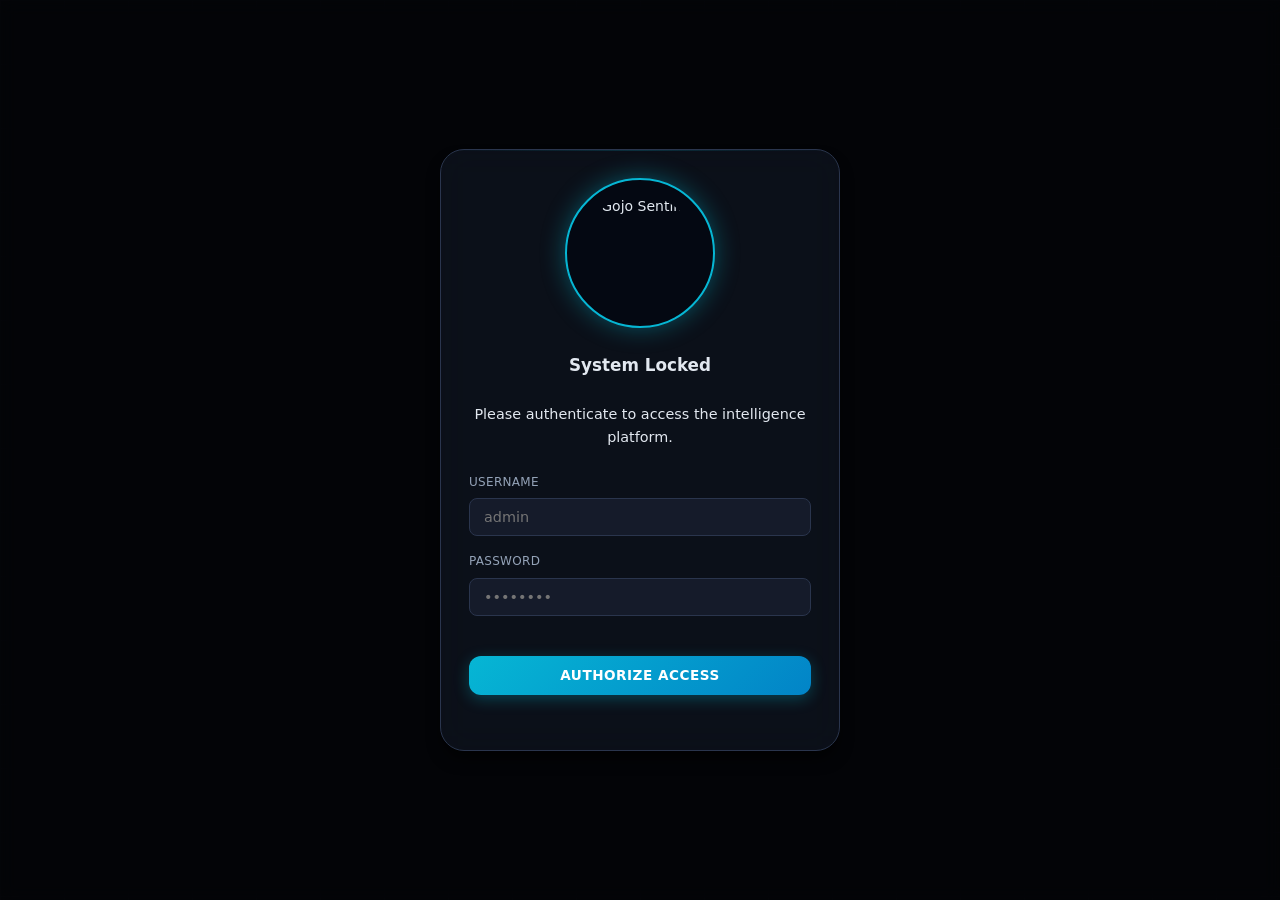
==== commit 07f1d04f: "Implement Bulk Dataset Scanner, Data Flow Visualizer, and Batch Prediction API" ====
--- a/mobile/www/index.html
+++ b/mobile/www/index.html
@@ -62,6 +62,12 @@
                             d="M12 1L3 5v6c0 5.55 3.84 10.74 9 12 5.16-1.26 9-6.45 9-12V5l-9-4zm-2 16l-4-4 1.41-1.41L10 14.17l6.59-6.59L18 9l-8 8z" />
                     </svg>
                     Rules
+                </a>
+                <a href="#" class="nav-item" id="nav-batch" data-page="batch">
+                    <svg width="20" height="20" viewBox="0 0 24 24" fill="currentColor">
+                        <path d="M19 9h-4V3H9v6H5l7 7 7-7zM5 18v2h14v-2H5z"/>
+                    </svg>
+                    Batch Scanner
                 </a>
                 <a href="#" class="nav-item hidden" id="nav-users" data-page="users">
                     <svg width="20" height="20" viewBox="0 0 24 24" fill="currentColor">
@@ -547,6 +553,143 @@
                             </form>
                         </div>
                     </div>
+            </section>
+
+            <!-- Batch Scanner & Data Flow Page -->
+            <section id="page-batch" class="page-section hidden">
+                <div class="glass-panel" style="margin-bottom: 1.5rem;">
+                    <div class="history-header" style="margin-bottom: 0.5rem;">
+                        <h2 class="panel-title" style="margin-bottom: 0;">
+                            <svg width="20" height="20" viewBox="0 0 24 24" fill="currentColor">
+                                <path d="M19 9h-4V3H9v6H5l7 7 7-7zM5 18v2h14v-2H5z"/>
+                            </svg>
+                            Batch Dataset Screening & Data Flow Pipeline
+                        </h2>
+                    </div>
+                    <p class="panel-note">Upload a transaction dataset (CSV) to execute bulk screening against Nigerian Banking Compliance Rules and the XGBoost AI Fraud Model.</p>
+                    
+                    <!-- Step Flow Visualizer -->
+                    <div class="data-flow-container" style="display: flex; align-items: center; justify-content: space-between; gap: 1rem; margin: 1.5rem 0; flex-wrap: wrap;">
+                        <div class="flow-step" style="flex:1; min-width: 140px; background: var(--bg-input); border: 1px solid var(--border); border-radius: var(--radius); padding: 1rem; text-align: center;">
+                            <div style="font-size: 1.4rem; color: var(--accent); font-weight: 700;">📁 Step 1</div>
+                            <strong style="display: block; margin-top: 0.25rem;">CSV Ingestion</strong>
+                            <span style="font-size: 0.75rem; color: var(--text-muted);">Raw Transaction Data</span>
+                        </div>
+                        <div style="font-size: 1.2rem; color: var(--accent); font-weight: 700;">➔</div>
+                        <div class="flow-step" style="flex:1; min-width: 140px; background: var(--bg-input); border: 1px solid var(--border); border-radius: var(--radius); padding: 1rem; text-align: center;">
+                            <div style="font-size: 1.4rem; color: var(--yellow); font-weight: 700;">🇳🇬 Step 2</div>
+                            <strong style="display: block; margin-top: 0.25rem;">Banking Rules</strong>
+                            <span style="font-size: 0.75rem; color: var(--text-muted);">USSD/NIP CBN Limits</span>
+                        </div>
+                        <div style="font-size: 1.2rem; color: var(--accent); font-weight: 700;">➔</div>
+                        <div class="flow-step" style="flex:1; min-width: 140px; background: var(--bg-input); border: 1px solid var(--border); border-radius: var(--radius); padding: 1rem; text-align: center;">
+                            <div style="font-size: 1.4rem; color: var(--purple); font-weight: 700;">🤖 Step 3</div>
+                            <strong style="display: block; margin-top: 0.25rem;">AI Fraud Model</strong>
+                            <span style="font-size: 0.75rem; color: var(--text-muted);">XGBoost Scoring</span>
+                        </div>
+                        <div style="font-size: 1.2rem; color: var(--accent); font-weight: 700;">➔</div>
+                        <div class="flow-step" style="flex:1; min-width: 140px; background: var(--bg-input); border: 1px solid var(--border); border-radius: var(--radius); padding: 1rem; text-align: center;">
+                            <div style="font-size: 1.4rem; color: var(--green); font-weight: 700;">📊 Step 4</div>
+                            <strong style="display: block; margin-top: 0.25rem;">Risk Verdict</strong>
+                            <span style="font-size: 0.75rem; color: var(--text-muted);">Allow / Review / Block</span>
+                        </div>
+                    </div>
+
+                    <!-- Dropzone -->
+                    <div id="batchDropzone" class="dropzone-box" style="border: 2px dashed var(--accent); border-radius: var(--radius-lg); padding: 2.5rem 1.5rem; text-align: center; background: rgba(6, 182, 212, 0.03); cursor: pointer; transition: all 0.3s ease;">
+                        <svg width="48" height="48" viewBox="0 0 24 24" fill="none" stroke="var(--accent)" stroke-width="2" stroke-linecap="round" stroke-linejoin="round" style="margin-bottom: 1rem;">
+                            <path d="M21 15v4a2 2 0 0 1-2 2H5a2 2 0 0 1-2-2v-4"></path>
+                            <polyline points="17 8 12 3 7 8"></polyline>
+                            <line x1="12" y1="3" x2="12" y2="15"></line>
+                        </svg>
+                        <h3 style="font-size: 1.1rem; color: var(--text-primary); margin-bottom: 0.5rem;">Drag & Drop Transaction Dataset (.csv) Here</h3>
+                        <p style="font-size: 0.85rem; color: var(--text-secondary); margin-bottom: 1.25rem;">Supports standard banking transaction columns (Amount, Channel, Sender Bank, Receiver Bank, Timestamp)</p>
+                        <button class="btn btn-primary" id="selectBatchCsvBtn" type="button">Select CSV File</button>
+                        <input type="file" id="batchCsvInput" accept=".csv, .txt" class="hidden">
+                    </div>
+
+                    <!-- Processing Loader -->
+                    <div id="batchLoading" class="state-container hidden" style="min-height: 180px;">
+                        <div class="spinner-ring"></div>
+                        <div class="loading-text">Screening Dataset against Nigerian Banking Rules & AI Model...</div>
+                    </div>
+                </div>
+
+                <!-- Batch Results View (Hidden until upload) -->
+                <div id="batchResultsView" class="hidden">
+                    <!-- Summary Stats Grid -->
+                    <div class="header-stats" style="margin-bottom: 1.5rem; display: grid; grid-template-columns: repeat(auto-fit, minmax(200px, 1fr)); gap: 1rem;">
+                        <div class="stat-pill">
+                            <span class="stat-number" id="batchTotalCount">0</span>
+                            <span class="stat-desc">Total Records</span>
+                        </div>
+                        <div class="stat-pill" style="border-color: rgba(16, 185, 129, 0.4);">
+                            <span class="stat-number" style="color: var(--green);" id="batchApprovedVol">₦0</span>
+                            <span class="stat-desc">Approved Volume (₦)</span>
+                        </div>
+                        <div class="stat-pill warning">
+                            <span class="stat-number" id="batchReviewCount">0</span>
+                            <span class="stat-desc">Review Required</span>
+                        </div>
+                        <div class="stat-pill" style="border-color: rgba(239, 68, 68, 0.4);">
+                            <span class="stat-number" style="color: var(--red);" id="batchBlockedCount">0</span>
+                            <span class="stat-desc">Blocked / Fraudulent</span>
+                        </div>
+                    </div>
+
+                    <!-- Charts Grid -->
+                    <div class="dashboard-grid" style="margin-bottom: 1.5rem;">
+                        <!-- Risk Breakdown Panel -->
+                        <div class="glass-panel">
+                            <h3 class="panel-title">Risk Classification Breakdown</h3>
+                            <div style="position: relative; height: 220px;">
+                                <canvas id="batchPieChart"></canvas>
+                            </div>
+                        </div>
+                        <!-- Top Rule Violations -->
+                        <div class="glass-panel">
+                            <h3 class="panel-title">Top Compliance & Banking Violations</h3>
+                            <div id="topViolationsList" style="display: flex; flex-direction: column; gap: 0.5rem; max-height: 220px; overflow-y: auto;">
+                                <div style="color: var(--text-muted); font-size: 0.85rem; font-style: italic;">No rule violations detected in this batch.</div>
+                            </div>
+                        </div>
+                    </div>
+
+                    <!-- Batch Transactions Table -->
+                    <div class="glass-panel">
+                        <div class="history-header">
+                            <h2 class="panel-title" style="margin-bottom: 0;">Audited Dataset Results</h2>
+                            <div style="display: flex; gap: 0.5rem; flex-wrap: wrap;">
+                                <select id="batchFilterRisk" style="padding: 0.4rem 0.8rem; font-size: 0.8rem; width: auto; background: var(--bg-input); border: 1px solid var(--border); color: var(--text-primary); border-radius: var(--radius-sm);">
+                                    <option value="ALL">All Risk Levels</option>
+                                    <option value="LOW">Low Risk (Approved)</option>
+                                    <option value="MEDIUM">Medium Risk (Review)</option>
+                                    <option value="HIGH">High Risk (Declined)</option>
+                                    <option value="CRITICAL">Critical Risk (Blocked)</option>
+                                </select>
+                                <button class="btn btn-primary btn-sm" id="exportBatchCsvBtn">Export Audited CSV</button>
+                            </div>
+                        </div>
+                        <div class="history-table-wrap">
+                            <table class="history-table">
+                                <thead>
+                                    <tr>
+                                        <th>ID</th>
+                                        <th>Txn ID</th>
+                                        <th>Amount (₦)</th>
+                                        <th>Channel</th>
+                                        <th>Sender Bank</th>
+                                        <th>Receiver Bank</th>
+                                        <th>Risk Score</th>
+                                        <th>Verdict</th>
+                                        <th>Compliance Violations</th>
+                                    </tr>
+                                </thead>
+                                <tbody id="batchTableBody">
+                                </tbody>
+                            </table>
+                        </div>
+                    </div>
                 </div>
             </section>
 
